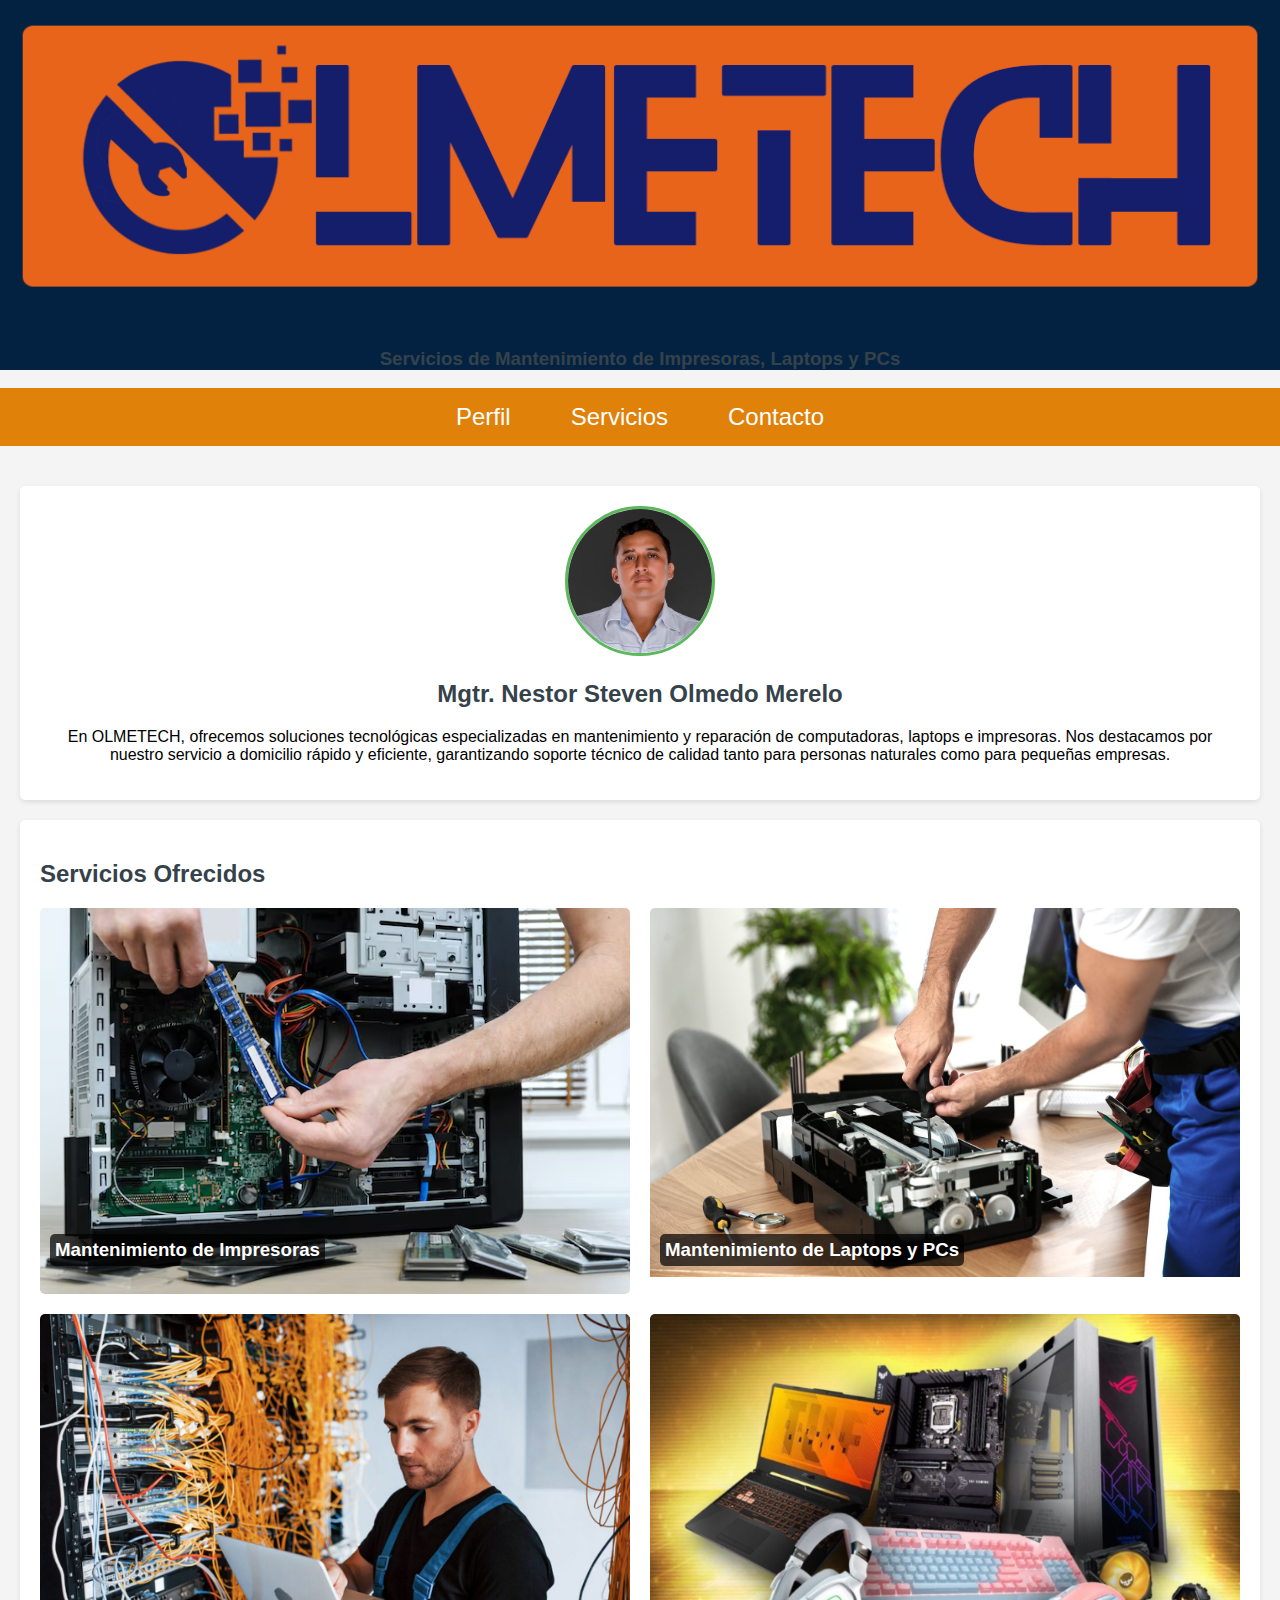
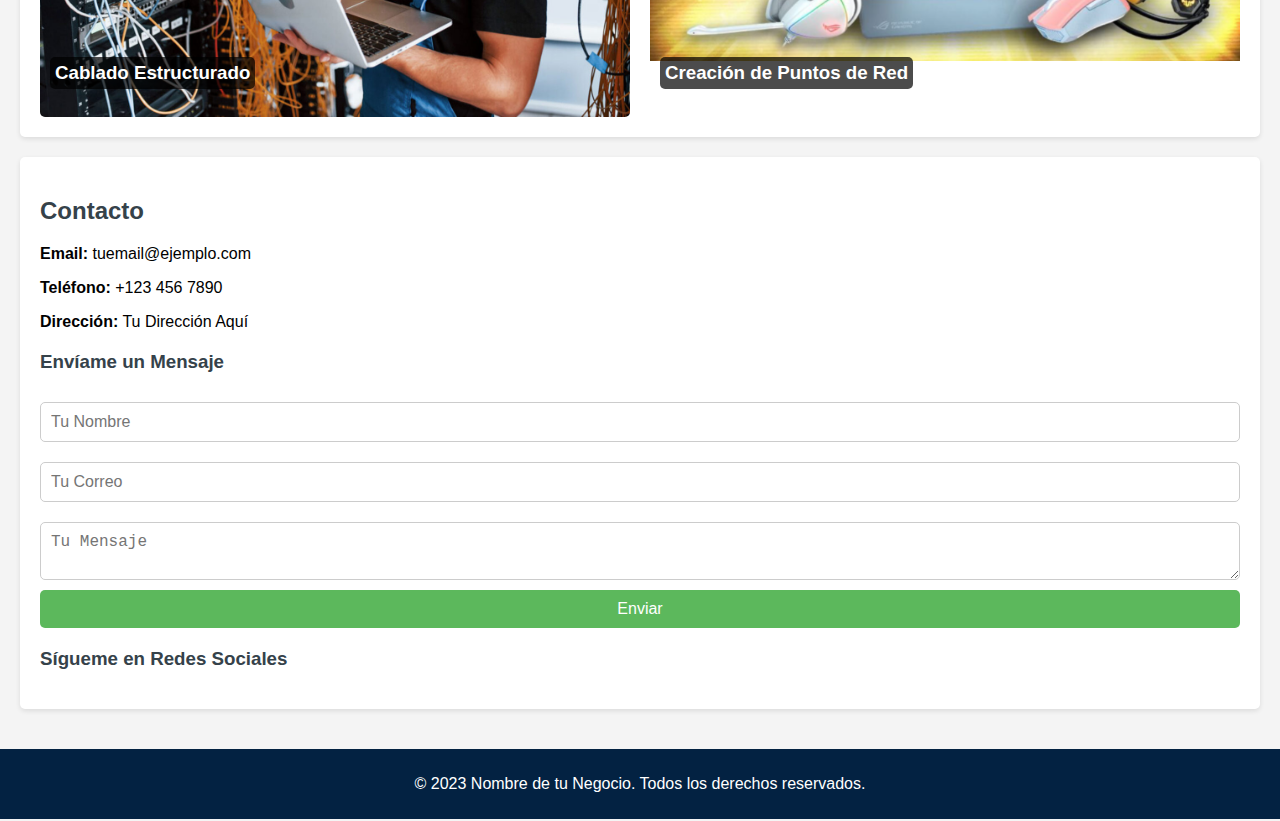
==== index.html @ 6ab312fe "mi pagina web" ====
<!DOCTYPE html>
<html lang="es">
<head>
    <meta charset="UTF-8">
    <meta name="viewport" content="width=device-width, initial-scale=1.0">
    <title>Tarjeta de Presentación Digital</title>
    <link rel="stylesheet" href="estilos.css">
</head>
<body>
   <header>
    <img src="imagenes/logo1.png" alt="Logo de OLMETECH" class="logo">
    <h3>Servicios de Mantenimiento de Impresoras, Laptops y PCs</h3>
</header>

    <nav>
        <ul>
            <li><a href="#perfil">Perfil</a></li>
            <li><a href="#servicios">Servicios</a></li>
            <li><a href="#contacto">Contacto</a></li>
        </ul>
    </nav>

    <main>
        <section id="perfil" class="profile-section">
            <img src="imagenes/imagen3.jpg" alt="Tu Nombre" class="profile-image">
            <h2>Mgtr. Nestor Steven Olmedo Merelo</h2>
            <p>En OLMETECH, ofrecemos soluciones tecnológicas especializadas en mantenimiento y reparación de computadoras, laptops e impresoras. Nos destacamos por nuestro servicio a domicilio rápido y eficiente, garantizando soporte técnico de calidad tanto para personas naturales como para pequeñas empresas.</p>
        </section>

        <section id="servicios">
    <h2>Servicios Ofrecidos</h2>
    <div class="services-grid">
        <div class="service-item">
            <img src="imagenes/1.avif" alt="Mantenimiento de Impresoras" class="service-image">
            <h3>Mantenimiento de Impresoras</h3>
        </div>
        <div class="service-item">
            <img src="imagenes/2.jpg" alt="Mantenimiento de Laptops" class="service-image">
            <h3>Mantenimiento de Laptops y PCs</h3>
        </div>
        <div class="service-item">
            <img src="imagenes/3.jpg" alt="Cablado Estructurado" class="service-image">
            <h3>Cablado Estructurado</h3>
        </div>
        <div class="service-item">
            <img src="imagenes/4.png" alt="Creación de Puntos de Red" class="service-image">
            <h3>Creación de Puntos de Red</h3>
        </div>
    </div>
</section>

        <section id="contacto">
    <h2>Contacto</h2>
    <p><strong>Email:</strong> tuemail@ejemplo.com</p>
    <p><strong>Teléfono:</strong> +123 456 7890</p>
    <p><strong>Dirección:</strong> Tu Dirección Aquí</p>

    <h3>Envíame un Mensaje</h3>
    <form id="contactForm">
        <input type="text" placeholder="Tu Nombre" required>
        <input type="email" placeholder="Tu Correo" required>
        <textarea placeholder="Tu Mensaje" required></textarea>
        <button type="submit">Enviar</button>
    </form>

    <h3>Sígueme en Redes Sociales</h3>
    <div class="social-media">
        <a href="https://www.facebook.com/tu-perfil" target="_blank" class="social-icon">
            <i class="fab fa-facebook-f"></i>
        </a>
        <a href="https://www.instagram.com/tu-perfil" target="_blank" class="social-icon">
            <i class="fab fa-instagram"></i>
        </a>
        <a href="https://wa.me/1234567890" target="_blank" class="social-icon">
            <i class="fab fa-whatsapp"></i>
        </a>
    </div>
</section>
    </main>

    <footer>
        <p>&copy; 2023 Nombre de tu Negocio. Todos los derechos reservados.</p>
    </footer>

    <script src="script.js"></script>
</body>
</html>
---- estilos.css ----
* {
    box-sizing: border-box;
}

body {
    font-family: Arial, sans-serif;
    margin: 0;
    padding: 0;
    background-color: #f4f4f4;
}

/*header {
    background: #032242;
    color: #ffffff;
    padding: 20px;
    text-align: center;
}
*/
nav {
    background: #e0810a;
    padding: 15px 0; /* Aumenta el padding superior e inferior */
}

nav ul {
    list-style-type: none;
    padding: 0;
    margin: 0;
    display: flex;
    justify-content: center;
}

nav ul li {
    margin: 0 15px;
}

ul li {
    margin: 15px 0; /* Aumenta el margen entre los elementos de la lista */
    font-size: 24px; /* Aumenta el tamaño de la fuente de los elementos de la lista */
}
nav a {
    color: white;
    text-decoration: none;
    padding: 10px 15px; /* Puedes ajustar este padding si deseas más espacio alrededor del texto */
}

nav a:hover {
    background: #032242;
    border-radius: 5px;
}

main {
    padding: 20px;
}

.profile-section {
    text-align: center;
    margin-bottom: 20px;
}

.profile-image {
    width: 150px;
    height: 150px;
    border-radius: 50%;
    border: 3px solid #5cb85c;
}
header {
    text-align: center; /* Centra el contenido del encabezado */
    background: #032242;
    color: #ffffff;
}

.logo {
    width: 100%; /* Hace que la imagen ocupe todo el ancho del encabezado */
    height: auto; /* Mantiene la proporción de la imagen */
    margin: 0; /* Elimina márgenes */
}

header p {
    margin-top: 10px; /* Ajusta el margen superior para acercar el texto a la imagen */
    font-size: 18px; /* Ajusta el tamaño de la fuente si es necesario */
}

/*.logo {
    width: 300px; /* Ajusta el tamaño según sea necesario
    height: auto; /* Mantiene la proporción de la imagen
    display: block; /* Asegura que la imagen esté centrada
    margin: 0 auto; /* Centra la imagen horizontalmente
}
*/
section {
    background: #ffffff;
    border-radius: 5px;
    box-shadow: 0 2px 5px rgba(0, 0, 0, 0.1);
    margin: 20px 0;
    padding: 20px;
}

h2 {
    color: #35424a;
}

ul {
    list-style-type: none;
    padding: 0;
}

ul li {
    margin: 10px 0;
}

button {
    background-color: #5cb85c;
    color: white;
    border: none;
    padding: 10px 15px;
    border-radius: 5px;
    cursor: pointer;
}

button:hover {
    background-color: #e0810a;
}

footer {
    text-align: center;
    padding: 10px 0;
    background: #032242;
    color: #ffffff;
    position: relative;
    bottom: 0;
    width: 100%;
}

.services-grid {
    display: grid;
    grid-template-columns: repeat(2, 1fr); /* Dos columnas por defecto */
    gap: 20px; /* Espacio entre los elementos */
}

.service-item {
    position: relative; /* Para posicionar el texto sobre la imagen */
    overflow: hidden; /* Para ocultar cualquier desbordamiento */
    border-radius: 5px; /* Bordes redondeados */
}

.service-image {
    width: 100%; /* Hace que la imagen ocupe todo el ancho del contenedor */
    height: auto; /* Mantiene la proporción de la imagen */
    display: block; /* Asegura que la imagen esté centrada */
}

.service-item h3 {
    position: absolute; /* Posiciona el texto sobre la imagen */
    bottom: 10px; /* Espacio desde la parte inferior */
    left: 10px; /* Espacio desde la izquierda */
    color: white; /* Color del texto */
    background-color: rgba(0, 0, 0, 0.7); /* Fondo semi-transparente */
    padding: 5px; /* Espacio alrededor del texto */
    border-radius: 5px; /* Bordes redondeados para el fondo del texto */
}

/* Media query para pantallas más pequeñas */
@media (max-width: 768px) {
    .services-grid {
        grid-template-columns: 1fr; /* Una columna en pantallas pequeñas */
    }
}


#contacto {
    background: #ffffff;
    border-radius: 5px;
    box-shadow: 0 2px 5px rgba(0, 0, 0, 0.1);
    padding: 20px;
    margin: 20px 0;
}

h3 {
    margin-top: 20px;
    color: #35424a;
}

form {
    display: flex;
    flex-direction: column;
    margin-top: 10px;
}

input, textarea {
    padding: 10px;
    margin: 10px 0;
    border: 1px solid #ccc;
    border-radius: 5px;
    font-size: 16px;
}

button {
    background-color: #5cb85c;
    color: white;
    border: none;
    padding: 10px;
    border-radius: 5px;
    cursor: pointer;
    font-size: 16px;
}

button:hover {
    background-color: #4cae4c;
}

.social-media {
    display: flex;
    justify-content: center;
    margin-top: 10px;
}

.social-icon {
    margin: 0 10px;
    font-size: 24px;
    color: #35424a;
    text-decoration: none;
}

.social-icon:hover {
    color: #5cb85c; /* Cambia el color al pasar el mouse */
}
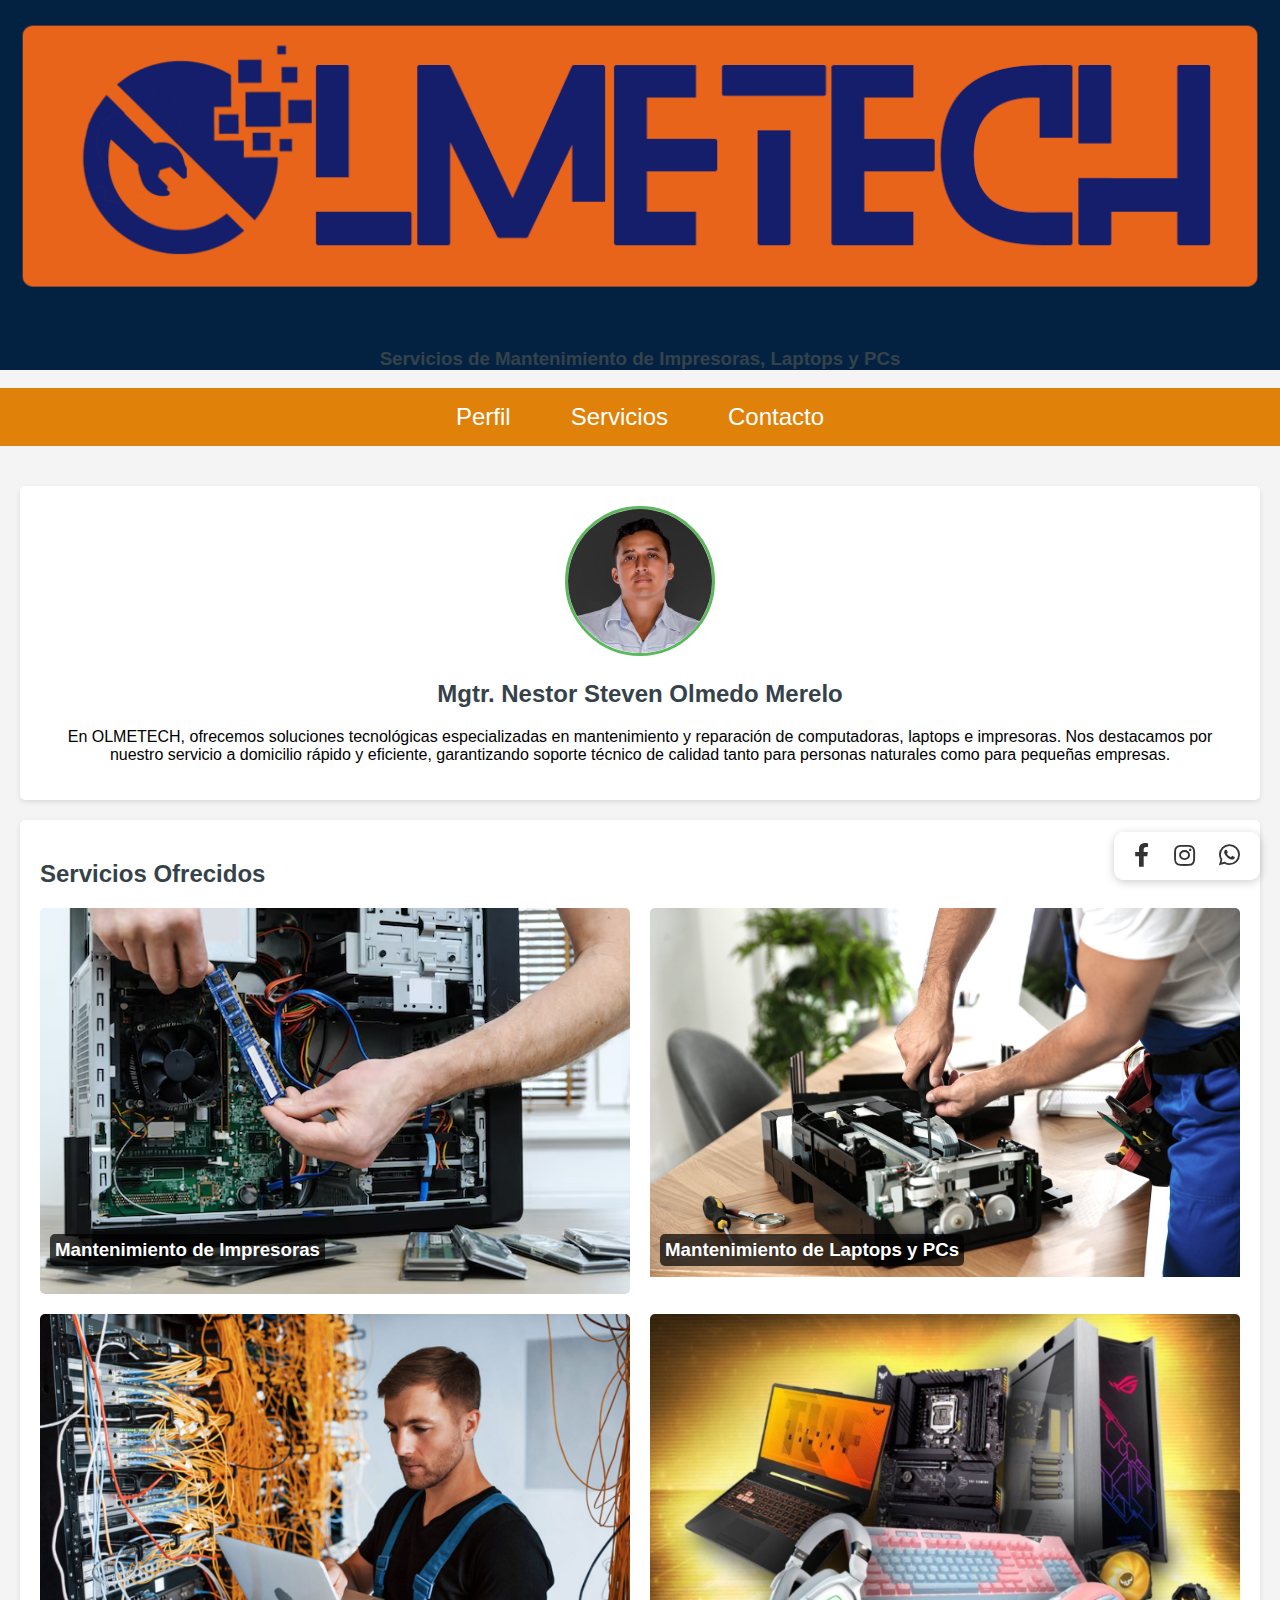
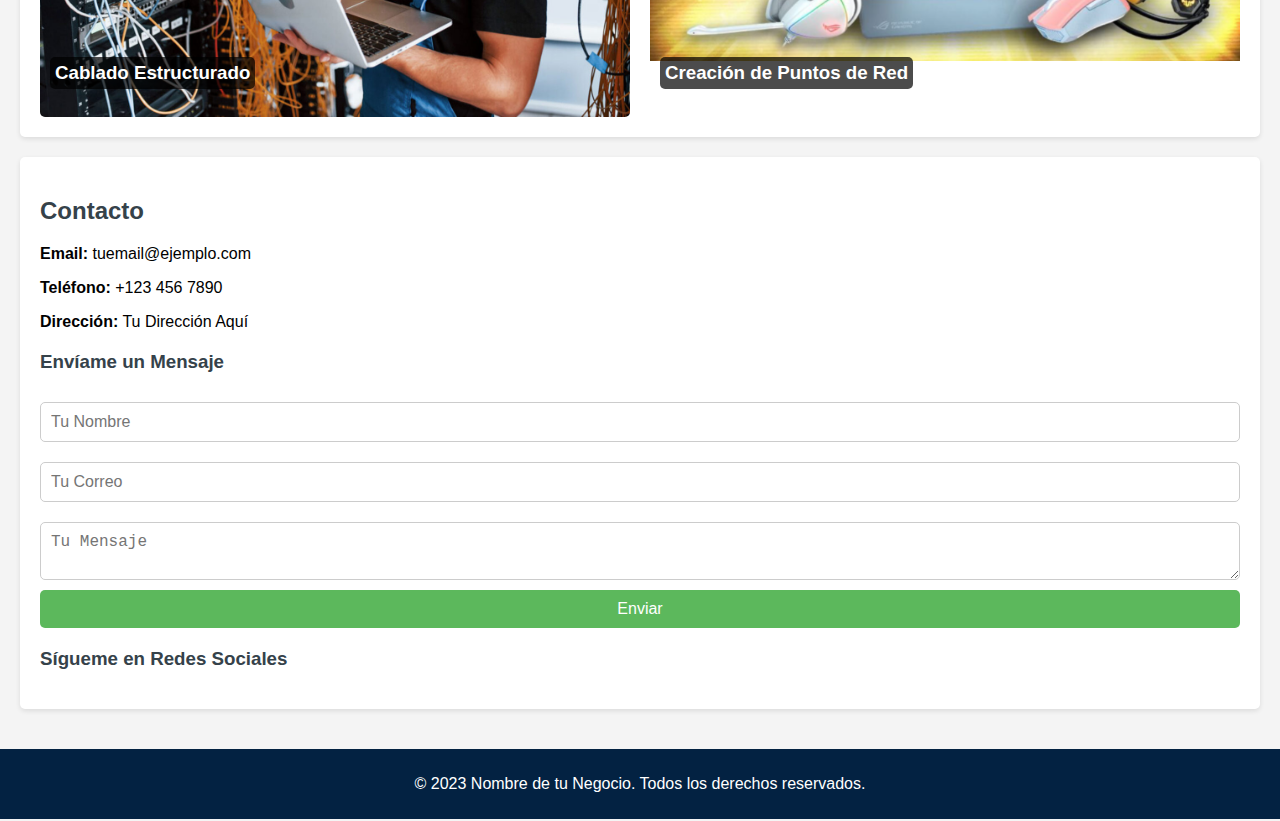
==== commit 09a4f0e0: "cambio" ====
--- a/index.html
+++ b/index.html
@@ -3,6 +3,7 @@
 <head>
     <meta charset="UTF-8">
     <meta name="viewport" content="width=device-width, initial-scale=1.0">
+    <link rel="stylesheet" href="https://cdnjs.cloudflare.com/ajax/libs/font-awesome/5.15.4/css/all.min.css">
     <title>Tarjeta de Presentación Digital</title>
     <link rel="stylesheet" href="estilos.css">
 </head>
@@ -64,17 +65,17 @@
     </form>
 
     <h3>Sígueme en Redes Sociales</h3>
-    <div class="social-media">
-        <a href="https://www.facebook.com/tu-perfil" target="_blank" class="social-icon">
-            <i class="fab fa-facebook-f"></i>
-        </a>
-        <a href="https://www.instagram.com/tu-perfil" target="_blank" class="social-icon">
-            <i class="fab fa-instagram"></i>
-        </a>
-        <a href="https://wa.me/1234567890" target="_blank" class="social-icon">
-            <i class="fab fa-whatsapp"></i>
-        </a>
-    </div>
+<div class="social-media">
+    <a href="" target="_blank" class="social-icon">
+        <i class="fab fa-facebook-f"></i>
+    </a>
+    <a href="https://www.instagram.com/tu-perfil" target="_blank" class="social-icon">
+        <i class="fab fa-instagram"></i>
+    </a>
+    <a href="https://wa.me/1234567890" target="_blank" class="social-icon">
+        <i class="fab fa-whatsapp"></i>
+    </a>
+</div>
 </section>
     </main>
 
--- a/estilos.css
+++ b/estilos.css
@@ -209,18 +209,24 @@
 }
 
 .social-media {
-    display: flex;
-    justify-content: center;
-    margin-top: 10px;
+    position: fixed; /* Fija la posición del contenedor */
+    bottom: 20px; /* Distancia desde el fondo de la pantalla */
+    right: 20px; /* Distancia desde el lado derecho de la pantalla */
+    background-color: rgba(255, 255, 255, 0.8); /* Fondo semi-transparente */
+    border-radius: 10px; /* Bordes redondeados */
+    padding: 10px; /* Espaciado interno */
+    box-shadow: 0 2px 10px rgba(0, 0, 0, 0.2); /* Sombra para dar profundidad */
+    z-index: 1000; /* Asegura que esté por encima de otros elementos */
 }
 
 .social-icon {
-    margin: 0 10px;
-    font-size: 24px;
-    color: #35424a;
-    text-decoration: none;
+    display: inline-block; /* Asegura que los íconos estén en línea */
+    margin: 0 10px; /* Espaciado entre íconos */
+    color: #333; /* Color de los íconos */
+    font-size: 24px; /* Tamaño de los íconos */
+    transition: color 0.3s; /* Transición suave para el color */
 }
 
 .social-icon:hover {
-    color: #5cb85c; /* Cambia el color al pasar el mouse */
+    color: #007bff; /* Cambia el color al pasar el mouse */
 }